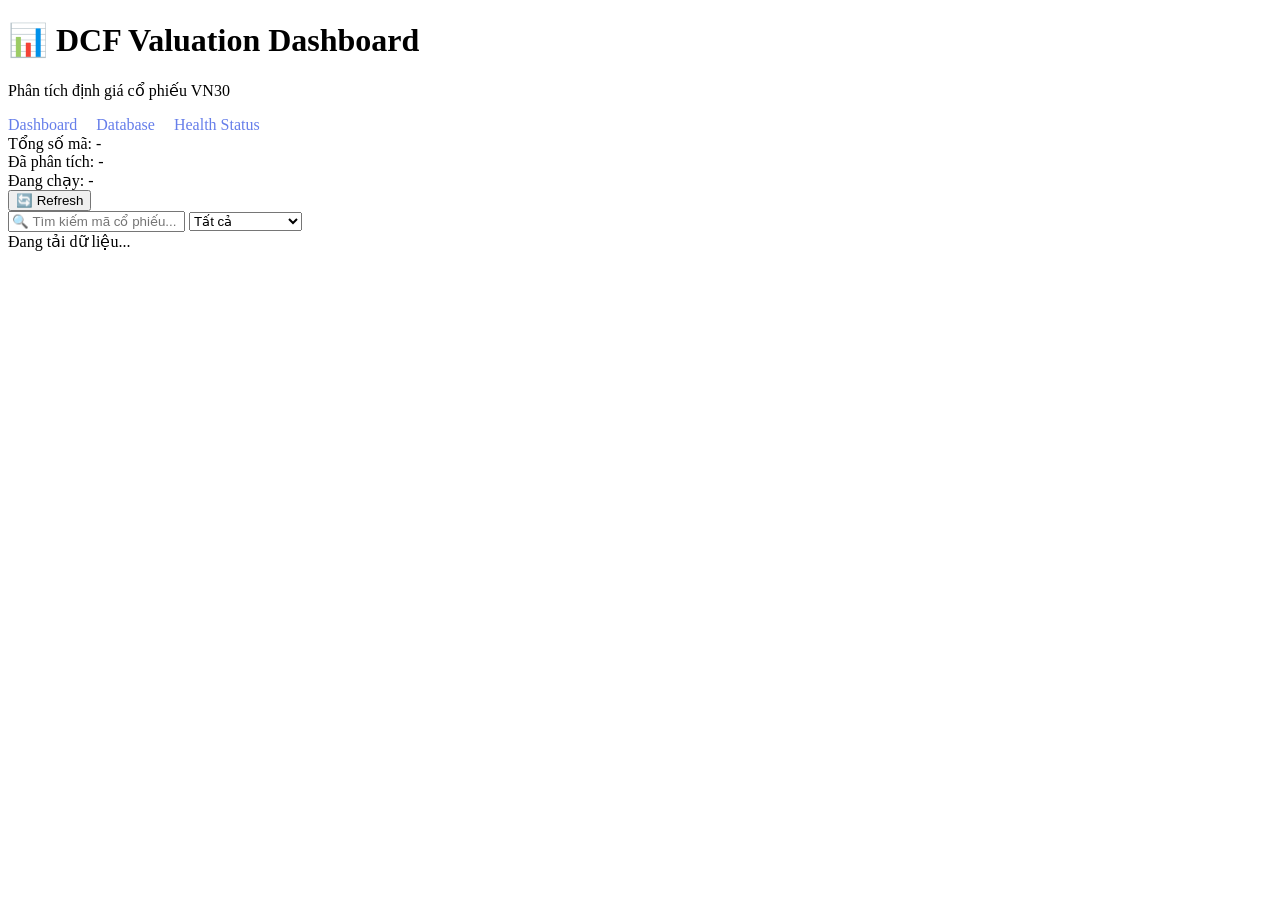
==== services/frontend/index.html @ e3fcd74a "update database, redis cache, document" ====
<!DOCTYPE html>
<html lang="vi">
<head>
    <meta charset="UTF-8">
    <meta name="viewport" content="width=device-width, initial-scale=1.0">
    <title>DCF Analysis Dashboard</title>
    <link rel="stylesheet" href="/static/css/style.css">
</head>
<body>
    <div class="container">
        <header>
            <h1>📊 DCF Valuation Dashboard</h1>
            <p class="subtitle">Phân tích định giá cổ phiếu VN30</p>
            <nav style="margin-top: 15px;">
                <a href="index.html" style="margin-right: 15px; color: #667eea; text-decoration: none;">Dashboard</a>
                <a href="static/database.html" style="margin-right: 15px; color: #667eea; text-decoration: none;">Database</a>
                <a href="static/health.html" style="color: #667eea; text-decoration: none;">Health Status</a>
            </nav>
        </header>

        <div class="status-bar">
            <div class="status-item">
                <span class="status-label">Tổng số mã:</span>
                <span class="status-value" id="total-stocks">-</span>
            </div>
            <div class="status-item">
                <span class="status-label">Đã phân tích:</span>
                <span class="status-value" id="analyzed-stocks">-</span>
            </div>
            <div class="status-item">
                <span class="status-label">Đang chạy:</span>
                <span class="status-value running" id="running-stocks">-</span>
            </div>
            <button class="btn-refresh" onclick="loadStocks()">🔄 Refresh</button>
        </div>

        <div class="filters">
            <input type="text" id="search-input" placeholder="🔍 Tìm kiếm mã cổ phiếu..." onkeyup="filterStocks()">
            <select id="filter-status" onchange="filterStocks()">
                <option value="all">Tất cả</option>
                <option value="has-result">Đã phân tích</option>
                <option value="no-result">Chưa phân tích</option>
                <option value="running">Đang chạy</option>
            </select>
        </div>

        <div class="stocks-grid" id="stocks-grid">
            <div class="loading">Đang tải dữ liệu...</div>
        </div>
    </div>

    <script src="/static/js/app.js"></script>
</body>
</html>
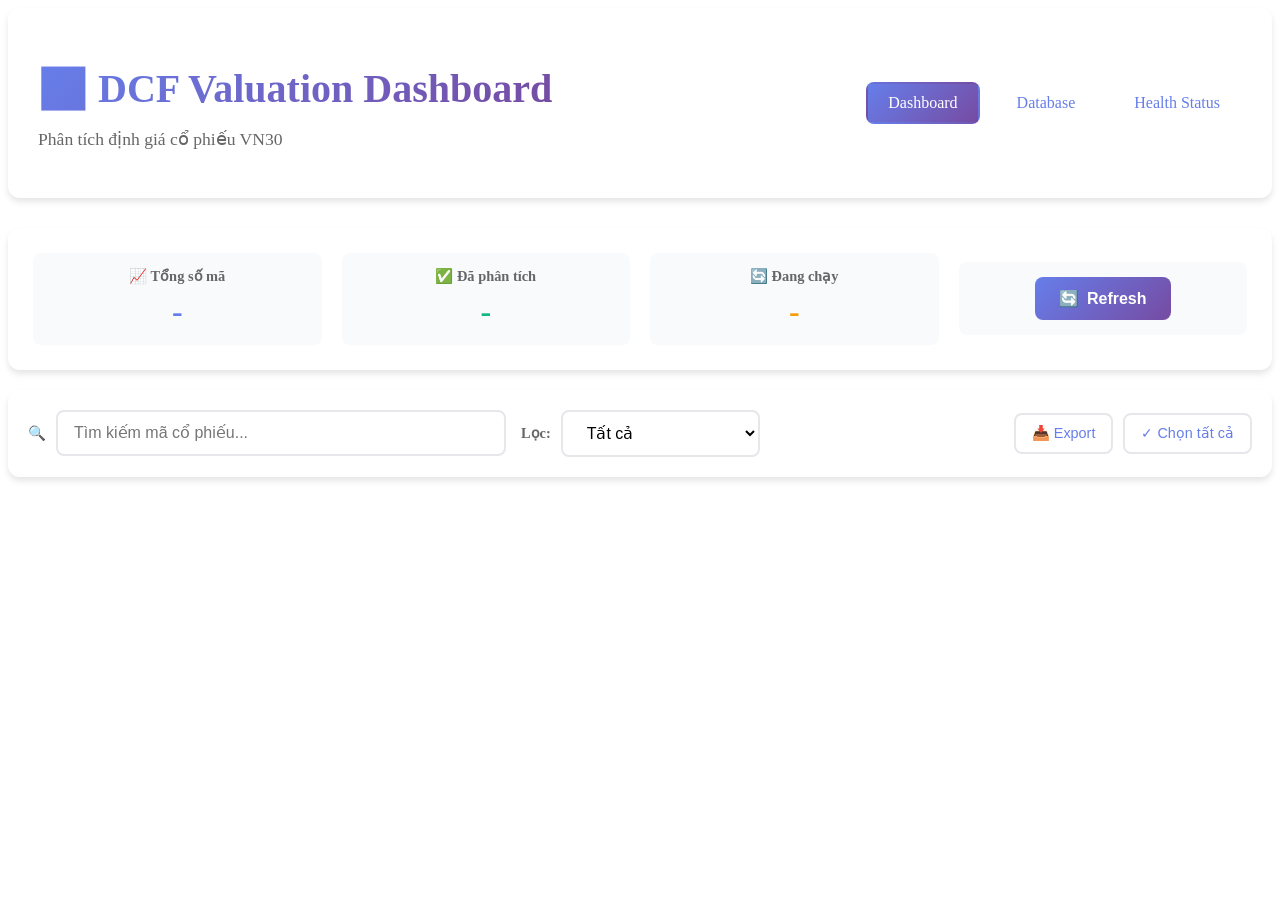
==== commit eb9d340e: "improve rate limit handling for vnstock API" ====
--- a/services/frontend/index.html
+++ b/services/frontend/index.html
@@ -5,51 +5,671 @@
     <meta name="viewport" content="width=device-width, initial-scale=1.0">
     <title>DCF Analysis Dashboard</title>
     <link rel="stylesheet" href="/static/css/style.css">
+    <style>
+        /* Enhanced Header */
+        header {
+            background: white;
+            border-radius: 12px;
+            padding: 30px;
+            margin-bottom: 30px;
+            box-shadow: 0 4px 6px rgba(0,0,0,0.1);
+            display: flex;
+            justify-content: space-between;
+            align-items: center;
+            flex-wrap: wrap;
+            gap: 20px;
+        }
+
+        .header-left h1 {
+            font-size: 2.5em;
+            margin-bottom: 8px;
+            background: linear-gradient(135deg, #667eea 0%, #764ba2 100%);
+            -webkit-background-clip: text;
+            -webkit-text-fill-color: transparent;
+            background-clip: text;
+        }
+
+        .subtitle {
+            font-size: 1.1em;
+            color: #666;
+        }
+
+        .nav-links {
+            display: flex;
+            gap: 15px;
+            flex-wrap: wrap;
+        }
+
+        .nav-links a {
+            color: #667eea;
+            text-decoration: none;
+            padding: 10px 20px;
+            border-radius: 8px;
+            font-weight: 500;
+            transition: all 0.2s;
+            border: 2px solid transparent;
+        }
+
+        .nav-links a:hover {
+            background: #f3f4f6;
+            border-color: #667eea;
+            transform: translateY(-2px);
+        }
+
+        .nav-links a.active {
+            background: linear-gradient(135deg, #667eea 0%, #764ba2 100%);
+            color: white;
+        }
+
+        /* Enhanced Status Bar */
+        .status-bar {
+            background: white;
+            border-radius: 12px;
+            padding: 25px;
+            margin-bottom: 20px;
+            box-shadow: 0 4px 6px rgba(0,0,0,0.1);
+            display: grid;
+            grid-template-columns: repeat(auto-fit, minmax(200px, 1fr));
+            gap: 20px;
+            align-items: center;
+        }
+
+        .status-item {
+            display: flex;
+            flex-direction: column;
+            align-items: center;
+            padding: 15px;
+            background: #f9fafb;
+            border-radius: 8px;
+            transition: all 0.3s;
+        }
+
+        .status-item:hover {
+            background: #f3f4f6;
+            transform: translateY(-2px);
+        }
+
+        .status-label {
+            font-weight: 600;
+            color: #666;
+            font-size: 0.9em;
+            margin-bottom: 8px;
+        }
+
+        .status-value {
+            font-size: 2em;
+            font-weight: bold;
+            color: #667eea;
+        }
+
+        .status-value.running {
+            color: #f59e0b;
+            animation: pulse 2s infinite;
+        }
+
+        .status-value.success {
+            color: #10b981;
+        }
+
+        .status-value.warning {
+            color: #f59e0b;
+        }
+
+        .btn-refresh {
+            background: linear-gradient(135deg, #667eea 0%, #764ba2 100%);
+            color: white;
+            border: none;
+            padding: 12px 24px;
+            border-radius: 8px;
+            cursor: pointer;
+            font-size: 1em;
+            font-weight: 600;
+            transition: all 0.3s;
+            display: flex;
+            align-items: center;
+            gap: 8px;
+        }
+
+        .btn-refresh:hover {
+            transform: translateY(-2px);
+            box-shadow: 0 4px 12px rgba(102, 126, 234, 0.4);
+        }
+
+        .btn-refresh:disabled {
+            opacity: 0.6;
+            cursor: not-allowed;
+            transform: none;
+        }
+
+        /* Enhanced Filters */
+        .filters {
+            background: white;
+            border-radius: 12px;
+            padding: 20px;
+            margin-bottom: 20px;
+            box-shadow: 0 4px 6px rgba(0,0,0,0.1);
+            display: flex;
+            gap: 15px;
+            flex-wrap: wrap;
+            align-items: center;
+        }
+
+        .filter-group {
+            display: flex;
+            align-items: center;
+            gap: 10px;
+            flex: 1;
+            min-width: 200px;
+        }
+
+        .filter-group label {
+            font-weight: 600;
+            color: #666;
+            font-size: 0.9em;
+            white-space: nowrap;
+        }
+
+        #search-input {
+            flex: 1;
+            padding: 12px 16px;
+            border: 2px solid #e5e7eb;
+            border-radius: 8px;
+            font-size: 1em;
+            transition: all 0.3s;
+        }
+
+        #search-input:focus {
+            outline: none;
+            border-color: #667eea;
+            box-shadow: 0 0 0 3px rgba(102, 126, 234, 0.1);
+        }
+
+        #filter-status {
+            padding: 12px 20px;
+            border: 2px solid #e5e7eb;
+            border-radius: 8px;
+            font-size: 1em;
+            cursor: pointer;
+            background: white;
+            transition: all 0.3s;
+            min-width: 150px;
+        }
+
+        #filter-status:focus {
+            outline: none;
+            border-color: #667eea;
+            box-shadow: 0 0 0 3px rgba(102, 126, 234, 0.1);
+        }
+
+        .quick-actions {
+            display: flex;
+            gap: 10px;
+            flex-wrap: wrap;
+        }
+
+        .btn-action {
+            padding: 10px 16px;
+            border: 2px solid #e5e7eb;
+            border-radius: 8px;
+            background: white;
+            cursor: pointer;
+            font-size: 0.9em;
+            font-weight: 500;
+            color: #667eea;
+            transition: all 0.2s;
+        }
+
+        .btn-action:hover {
+            border-color: #667eea;
+            background: #f3f4f6;
+        }
+
+        /* Enhanced Stock Cards */
+        .stock-card {
+            background: white;
+            border-radius: 12px;
+            padding: 25px;
+            box-shadow: 0 4px 6px rgba(0,0,0,0.1);
+            transition: all 0.3s ease;
+            cursor: pointer;
+            position: relative;
+            overflow: hidden;
+            border-left: 5px solid transparent;
+        }
+
+        .stock-card::before {
+            content: '';
+            position: absolute;
+            top: 0;
+            left: 0;
+            right: 0;
+            height: 3px;
+            background: #e5e7eb;
+            transition: background 0.3s;
+        }
+
+        .stock-card.has-result::before {
+            background: #10b981;
+        }
+
+        .stock-card.running::before {
+            background: #f59e0b;
+            animation: pulse-bar 2s infinite;
+        }
+
+        .stock-card.no-result::before {
+            background: #6b7280;
+        }
+
+        @keyframes pulse-bar {
+            0%, 100% { opacity: 1; }
+            50% { opacity: 0.5; }
+        }
+
+        .stock-card:hover {
+            transform: translateY(-5px);
+            box-shadow: 0 12px 24px rgba(0,0,0,0.15);
+        }
+
+        .stock-header {
+            display: flex;
+            justify-content: space-between;
+            align-items: center;
+            margin-bottom: 20px;
+        }
+
+        .ticker {
+            font-size: 2em;
+            font-weight: bold;
+            background: linear-gradient(135deg, #667eea 0%, #764ba2 100%);
+            -webkit-background-clip: text;
+            -webkit-text-fill-color: transparent;
+            background-clip: text;
+        }
+
+        .status-badge {
+            padding: 6px 14px;
+            border-radius: 20px;
+            font-size: 0.85em;
+            font-weight: 600;
+            text-transform: uppercase;
+        }
+
+        .status-badge.running {
+            background: #fef3c7;
+            color: #92400e;
+        }
+
+        .status-badge.completed {
+            background: #d1fae5;
+            color: #065f46;
+        }
+
+        .status-badge.pending {
+            background: #f3f4f6;
+            color: #374151;
+        }
+
+        .stock-info {
+            display: grid;
+            grid-template-columns: repeat(2, 1fr);
+            gap: 15px;
+            margin-bottom: 20px;
+        }
+
+        .info-item {
+            display: flex;
+            flex-direction: column;
+            padding: 12px;
+            background: #f9fafb;
+            border-radius: 8px;
+            transition: background 0.2s;
+        }
+
+        .info-item:hover {
+            background: #f3f4f6;
+        }
+
+        .info-label {
+            font-size: 0.85em;
+            color: #6b7280;
+            margin-bottom: 6px;
+            font-weight: 500;
+        }
+
+        .info-value {
+            font-size: 1.2em;
+            font-weight: 600;
+            color: #111827;
+        }
+
+        .info-value.positive {
+            color: #10b981;
+        }
+
+        .info-value.negative {
+            color: #ef4444;
+        }
+
+        .upside-badge {
+            display: inline-block;
+            padding: 10px 18px;
+            border-radius: 8px;
+            font-weight: 600;
+            font-size: 1.2em;
+            margin-top: 15px;
+            text-align: center;
+            width: 100%;
+        }
+
+        .upside-badge.positive {
+            background: linear-gradient(135deg, #d1fae5 0%, #a7f3d0 100%);
+            color: #065f46;
+        }
+
+        .upside-badge.negative {
+            background: linear-gradient(135deg, #fee2e2 0%, #fecaca 100%);
+            color: #991b1b;
+        }
+
+        .stock-actions {
+            margin-top: 20px;
+            display: flex;
+            gap: 10px;
+            padding-top: 20px;
+            border-top: 1px solid #e5e7eb;
+        }
+
+        .btn-run-dcf {
+            flex: 1;
+            padding: 12px;
+            background: linear-gradient(135deg, #667eea 0%, #764ba2 100%);
+            color: white;
+            border: none;
+            border-radius: 8px;
+            cursor: pointer;
+            font-size: 0.95em;
+            font-weight: 600;
+            transition: all 0.3s ease;
+            position: relative;
+            display: flex;
+            align-items: center;
+            justify-content: center;
+            gap: 8px;
+        }
+
+        .btn-run-dcf:hover:not(:disabled) {
+            transform: translateY(-2px);
+            box-shadow: 0 4px 12px rgba(102, 126, 234, 0.4);
+        }
+
+        .btn-run-dcf:disabled {
+            opacity: 0.7;
+            cursor: not-allowed;
+            background: #95a5a6;
+        }
+
+        .btn {
+            padding: 12px 20px;
+            border: none;
+            border-radius: 8px;
+            font-weight: 600;
+            cursor: pointer;
+            transition: all 0.3s;
+            font-size: 0.9em;
+        }
+
+        .btn-primary {
+            background: #667eea;
+            color: white;
+        }
+
+        .btn-primary:hover {
+            background: #5568d3;
+            transform: translateY(-2px);
+        }
+
+        .btn-secondary {
+            background: #e5e7eb;
+            color: #374151;
+        }
+
+        .btn-secondary:hover {
+            background: #d1d5db;
+        }
+
+        .loading {
+            grid-column: 1 / -1;
+            text-align: center;
+            padding: 60px 20px;
+            color: white;
+            font-size: 1.2em;
+        }
+
+        .loading-spinner {
+            border: 4px solid rgba(255, 255, 255, 0.3);
+            border-top: 4px solid white;
+            border-radius: 50%;
+            width: 50px;
+            height: 50px;
+            animation: spin 1s linear infinite;
+            margin: 0 auto 20px;
+        }
+
+        @keyframes spin {
+            0% { transform: rotate(0deg); }
+            100% { transform: rotate(360deg); }
+        }
+
+        .empty-state {
+            grid-column: 1 / -1;
+            text-align: center;
+            padding: 60px 20px;
+            color: white;
+        }
+
+        .empty-state-icon {
+            font-size: 4em;
+            margin-bottom: 20px;
+        }
+
+        .last-updated {
+            font-size: 0.85em;
+            color: #6b7280;
+            margin-top: 15px;
+            text-align: center;
+        }
+
+        /* Responsive */
+        @media (max-width: 768px) {
+            header {
+                flex-direction: column;
+                text-align: center;
+            }
+
+            .status-bar {
+                grid-template-columns: 1fr;
+            }
+
+            .filters {
+                flex-direction: column;
+            }
+
+            .filter-group {
+                width: 100%;
+            }
+
+            .stocks-grid {
+                grid-template-columns: 1fr;
+            }
+
+            .stock-info {
+                grid-template-columns: 1fr;
+            }
+        }
+
+        /* Stats Summary */
+        .stats-summary {
+            background: white;
+            border-radius: 12px;
+            padding: 20px;
+            margin-bottom: 20px;
+            box-shadow: 0 4px 6px rgba(0,0,0,0.1);
+            display: grid;
+            grid-template-columns: repeat(auto-fit, minmax(150px, 1fr));
+            gap: 15px;
+        }
+
+        .stat-item {
+            text-align: center;
+            padding: 15px;
+            background: #f9fafb;
+            border-radius: 8px;
+        }
+
+        .stat-value {
+            font-size: 2em;
+            font-weight: bold;
+            color: #667eea;
+            margin-bottom: 5px;
+        }
+
+        .stat-label {
+            font-size: 0.9em;
+            color: #666;
+        }
+    </style>
 </head>
 <body>
     <div class="container">
         <header>
-            <h1>📊 DCF Valuation Dashboard</h1>
-            <p class="subtitle">Phân tích định giá cổ phiếu VN30</p>
-            <nav style="margin-top: 15px;">
-                <a href="index.html" style="margin-right: 15px; color: #667eea; text-decoration: none;">Dashboard</a>
-                <a href="static/database.html" style="margin-right: 15px; color: #667eea; text-decoration: none;">Database</a>
-                <a href="static/health.html" style="color: #667eea; text-decoration: none;">Health Status</a>
+            <div class="header-left">
+                <h1>📊 DCF Valuation Dashboard</h1>
+                <p class="subtitle">Phân tích định giá cổ phiếu VN30</p>
+            </div>
+            <nav class="nav-links">
+                <a href="/" class="active">Dashboard</a>
+                <a href="/static/database.html">Database</a>
+                <a href="/static/health.html">Health Status</a>
             </nav>
         </header>
 
         <div class="status-bar">
             <div class="status-item">
-                <span class="status-label">Tổng số mã:</span>
+                <span class="status-label">📈 Tổng số mã</span>
                 <span class="status-value" id="total-stocks">-</span>
             </div>
             <div class="status-item">
-                <span class="status-label">Đã phân tích:</span>
-                <span class="status-value" id="analyzed-stocks">-</span>
+                <span class="status-label">✅ Đã phân tích</span>
+                <span class="status-value success" id="analyzed-stocks">-</span>
             </div>
             <div class="status-item">
-                <span class="status-label">Đang chạy:</span>
+                <span class="status-label">🔄 Đang chạy</span>
                 <span class="status-value running" id="running-stocks">-</span>
             </div>
-            <button class="btn-refresh" onclick="loadStocks()">🔄 Refresh</button>
+            <div class="status-item">
+                <button class="btn-refresh" onclick="loadStocks()" id="refreshBtn">
+                    <span>🔄</span> Refresh
+                </button>
+            </div>
         </div>
 
         <div class="filters">
-            <input type="text" id="search-input" placeholder="🔍 Tìm kiếm mã cổ phiếu..." onkeyup="filterStocks()">
-            <select id="filter-status" onchange="filterStocks()">
-                <option value="all">Tất cả</option>
-                <option value="has-result">Đã phân tích</option>
-                <option value="no-result">Chưa phân tích</option>
-                <option value="running">Đang chạy</option>
-            </select>
+            <div class="filter-group">
+                <label for="search-input">🔍</label>
+                <input type="text" id="search-input" placeholder="Tìm kiếm mã cổ phiếu..." onkeyup="filterStocks()">
+            </div>
+            <div class="filter-group">
+                <label for="filter-status">Lọc:</label>
+                <select id="filter-status" onchange="filterStocks()">
+                    <option value="all">Tất cả</option>
+                    <option value="has-result">✅ Đã phân tích</option>
+                    <option value="no-result">⏳ Chưa phân tích</option>
+                    <option value="running">🔄 Đang chạy</option>
+                </select>
+            </div>
+            <div class="quick-actions">
+                <button class="btn-action" onclick="exportData()">📥 Export</button>
+                <button class="btn-action" onclick="selectAll()">✓ Chọn tất cả</button>
+            </div>
         </div>
 
         <div class="stocks-grid" id="stocks-grid">
-            <div class="loading">Đang tải dữ liệu...</div>
+            <div class="loading">
+                <div class="loading-spinner"></div>
+                <p>Đang tải dữ liệu...</p>
+            </div>
         </div>
     </div>
 
     <script src="/static/js/app.js"></script>
+    <script>
+        // Enhanced functions
+        function exportData() {
+            if (typeof allStocks === 'undefined' || allStocks.length === 0) {
+                if (typeof showNotification !== 'undefined') {
+                    showNotification('Không có dữ liệu để xuất', 'warning');
+                } else {
+                    alert('Không có dữ liệu để xuất');
+                }
+                return;
+            }
+
+            const dataStr = JSON.stringify({
+                export_date: new Date().toISOString(),
+                total: allStocks.length,
+                stocks: allStocks
+            }, null, 2);
+            
+            const dataBlob = new Blob([dataStr], { type: 'application/json' });
+            const url = URL.createObjectURL(dataBlob);
+            const link = document.createElement('a');
+            link.href = url;
+            link.download = `dcf-stocks-${new Date().toISOString().split('T')[0]}.json`;
+            link.click();
+            URL.revokeObjectURL(url);
+            
+            if (typeof showNotification !== 'undefined') {
+                showNotification('Đã xuất dữ liệu thành công', 'success');
+            }
+        }
+
+        function selectAll() {
+            if (typeof showNotification !== 'undefined') {
+                showNotification('Tính năng đang phát triển', 'info');
+            } else {
+                alert('Tính năng đang phát triển');
+            }
+        }
+
+        // Enhance loadStocks with loading state
+        document.addEventListener('DOMContentLoaded', function() {
+            const refreshBtn = document.getElementById('refreshBtn');
+            if (refreshBtn && typeof loadStocks !== 'undefined') {
+                const originalLoadStocks = loadStocks;
+                window.loadStocks = async function() {
+                    refreshBtn.disabled = true;
+                    refreshBtn.innerHTML = '<span>⏳</span> Đang tải...';
+                    
+                    try {
+                        await originalLoadStocks();
+                        
+                        // Add last updated timestamp
+                        const grid = document.getElementById('stocks-grid');
+                        const existing = grid.querySelector('.last-updated');
+                        if (existing) existing.remove();
+                        
+                        const timestamp = document.createElement('div');
+                        timestamp.className = 'last-updated';
+                        timestamp.textContent = `Cập nhật lần cuối: ${new Date().toLocaleString('vi-VN')}`;
+                        grid.appendChild(timestamp);
+                    } finally {
+                        refreshBtn.disabled = false;
+                        refreshBtn.innerHTML = '<span>🔄</span> Refresh';
+                    }
+                };
+            }
+        });
+    </script>
 </body>
 </html>
-
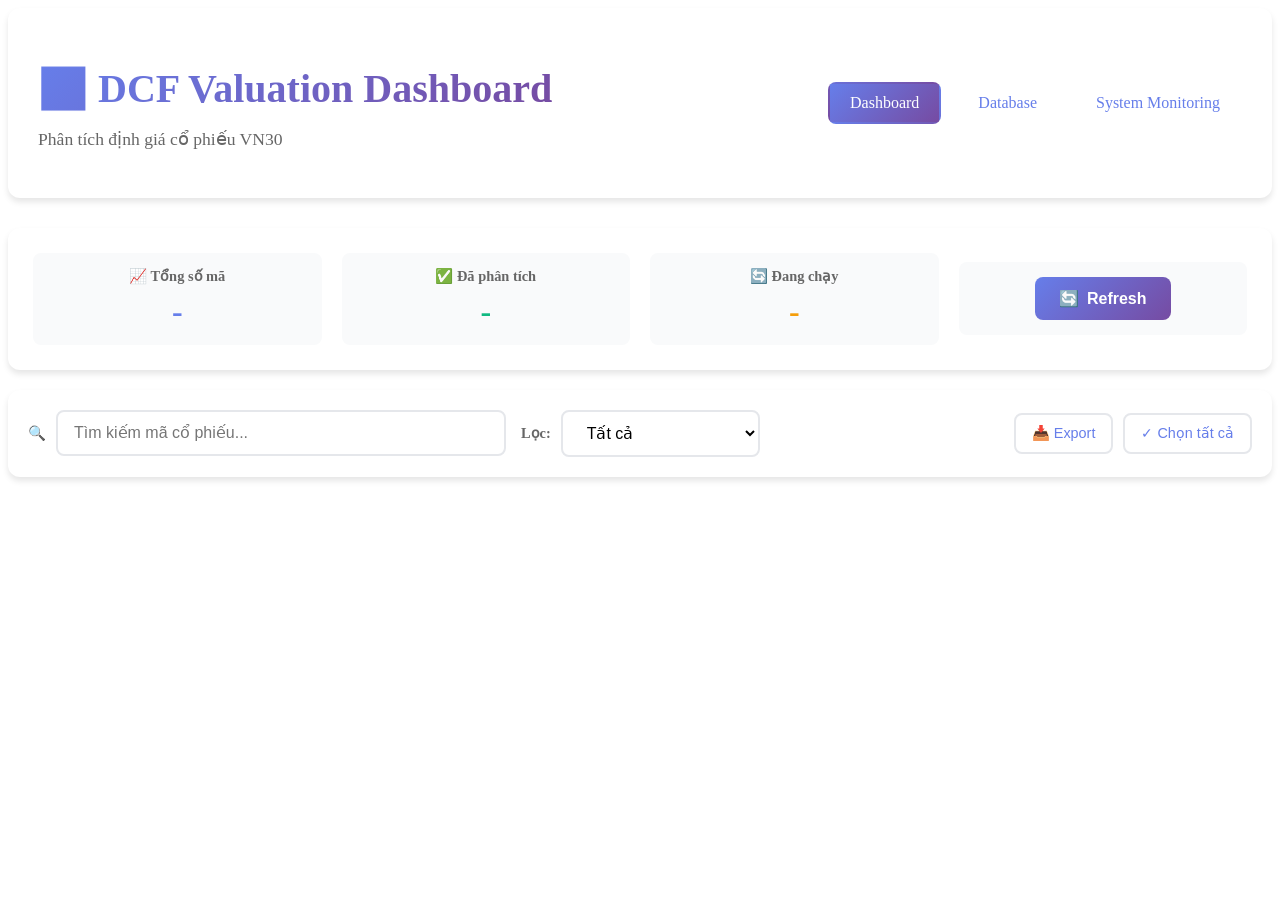
==== commit 3e2cf9ca: "update monitor" ====
--- a/services/frontend/index.html
+++ b/services/frontend/index.html
@@ -4,7 +4,7 @@
     <meta charset="UTF-8">
     <meta name="viewport" content="width=device-width, initial-scale=1.0">
     <title>DCF Analysis Dashboard</title>
-    <link rel="stylesheet" href="/static/css/style.css">
+    <link rel="stylesheet" href="/static/css/style.css?v=20251230">
     <style>
         /* Enhanced Header */
         header {
@@ -550,7 +550,7 @@
             <nav class="nav-links">
                 <a href="/" class="active">Dashboard</a>
                 <a href="/static/database.html">Database</a>
-                <a href="/static/health.html">Health Status</a>
+                <a href="/static/monitoring.html">System Monitoring</a>
             </nav>
         </header>
 
@@ -602,7 +602,7 @@
         </div>
     </div>
 
-    <script src="/static/js/app.js"></script>
+    <script src="/static/js/app.js?v=20251230"></script>
     <script>
         // Enhanced functions
         function exportData() {
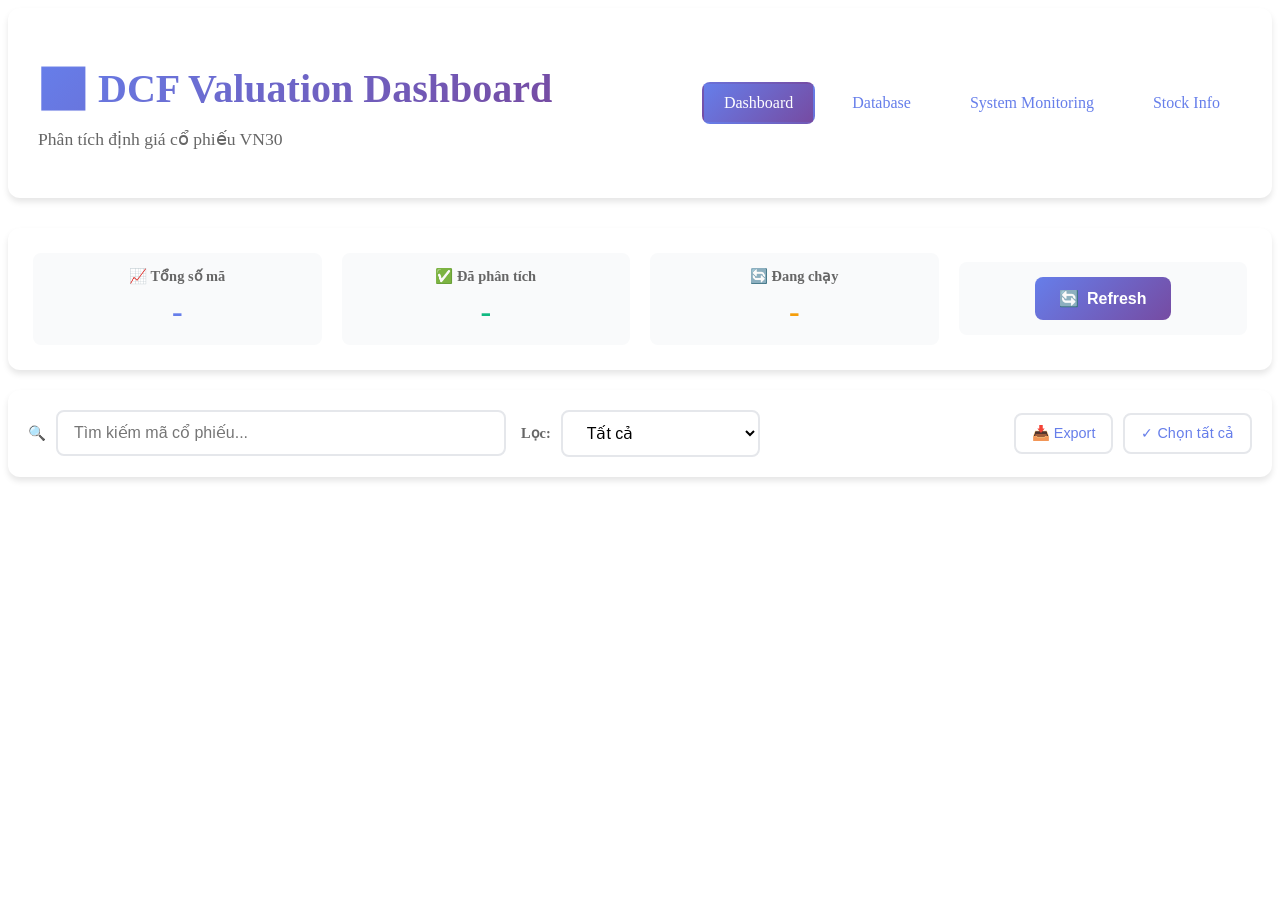
==== commit cbe5daae: "add stock_info" ====
--- a/services/frontend/index.html
+++ b/services/frontend/index.html
@@ -551,6 +551,7 @@
                 <a href="/" class="active">Dashboard</a>
                 <a href="/static/database.html">Database</a>
                 <a href="/static/monitoring.html">System Monitoring</a>
+                <a href="/static/stock-info.html">Stock Info</a>
             </nav>
         </header>
 
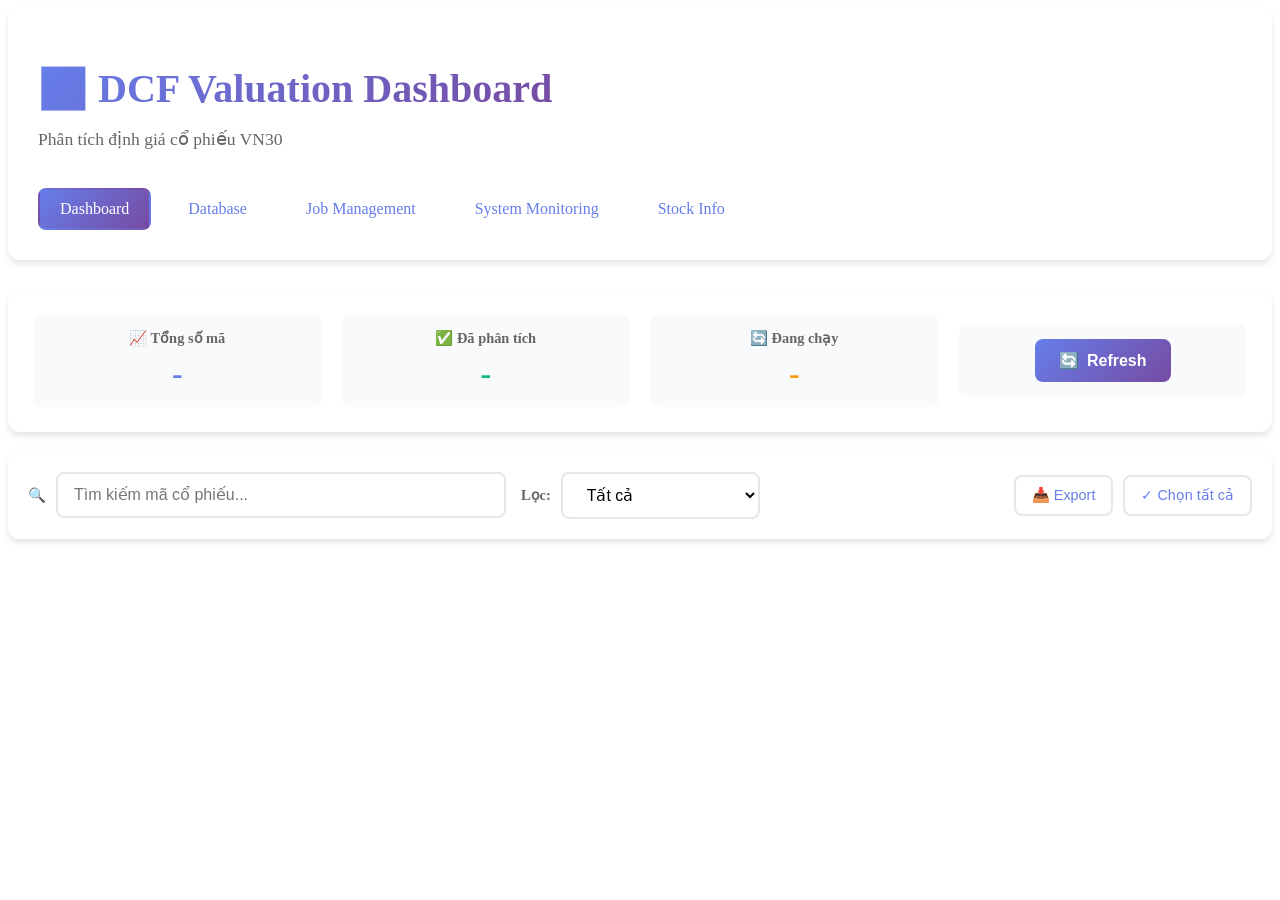
==== commit e55498ab: "sync service" ====
--- a/services/frontend/index.html
+++ b/services/frontend/index.html
@@ -550,6 +550,7 @@
             <nav class="nav-links">
                 <a href="/" class="active">Dashboard</a>
                 <a href="/static/database.html">Database</a>
+                <a href="/static/jobs.html">Job Management</a>
                 <a href="/static/monitoring.html">System Monitoring</a>
                 <a href="/static/stock-info.html">Stock Info</a>
             </nav>
@@ -662,7 +663,22 @@
                         
                         const timestamp = document.createElement('div');
                         timestamp.className = 'last-updated';
-                        timestamp.textContent = `Cập nhật lần cuối: ${new Date().toLocaleString('vi-VN')}`;
+                        // Format current time as GMT+7
+                        const now = new Date();
+                        const gmt7Offset = 7 * 60;
+                        const utcTime = now.getTime() + (now.getTimezoneOffset() * 60000);
+                        const gmt7Time = new Date(utcTime + (gmt7Offset * 60000));
+                        const formattedTime = gmt7Time.toLocaleString('vi-VN', {
+                            timeZone: 'Asia/Ho_Chi_Minh',
+                            year: 'numeric',
+                            month: '2-digit',
+                            day: '2-digit',
+                            hour: '2-digit',
+                            minute: '2-digit',
+                            second: '2-digit',
+                            hour12: false
+                        }) + ' GMT+7';
+                        timestamp.textContent = `Cập nhật lần cuối: ${formattedTime}`;
                         grid.appendChild(timestamp);
                     } finally {
                         refreshBtn.disabled = false;
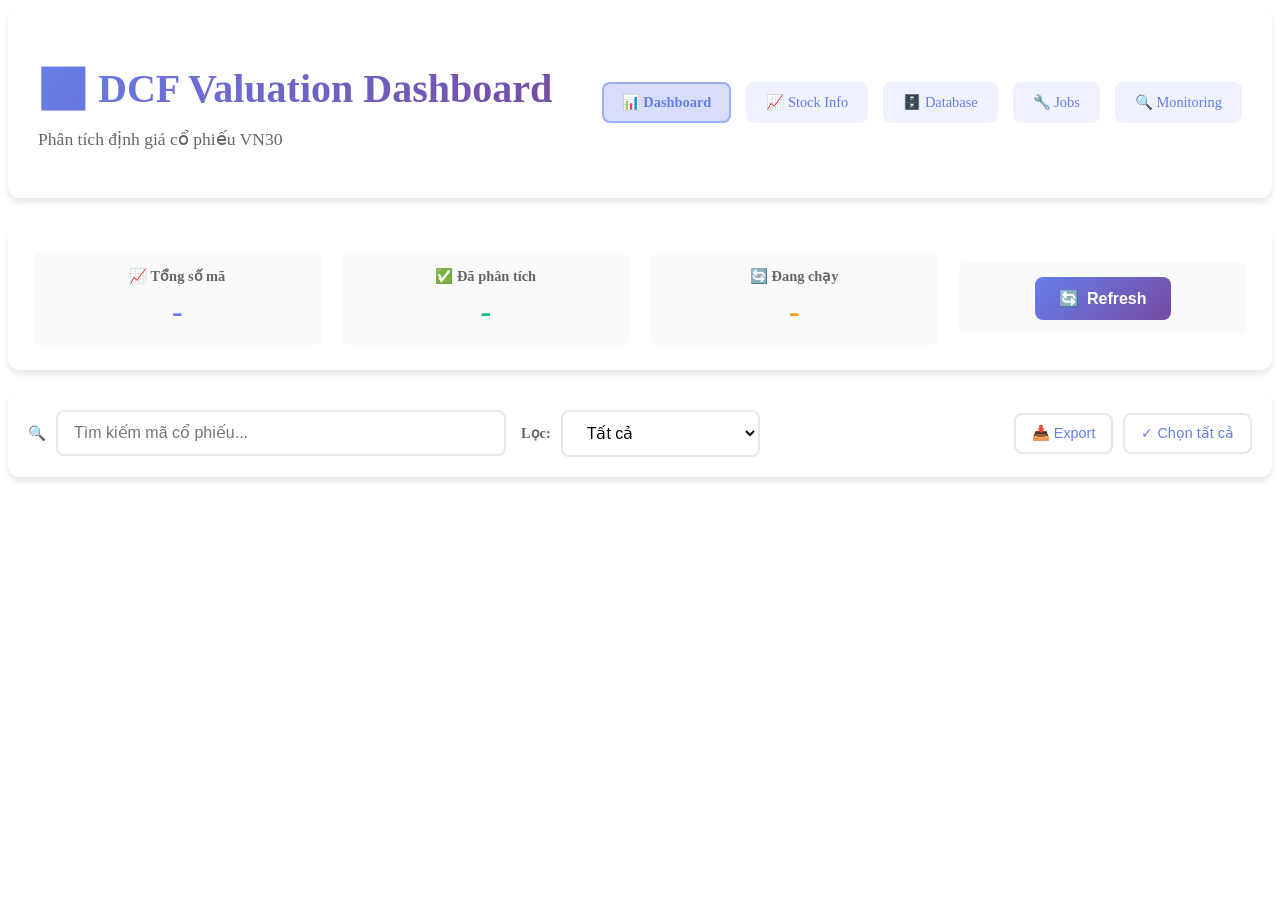
==== commit d31ac151: "update frontend" ====
--- a/services/frontend/index.html
+++ b/services/frontend/index.html
@@ -43,22 +43,25 @@
         .nav-links a {
             color: #667eea;
             text-decoration: none;
-            padding: 10px 20px;
-            border-radius: 8px;
+            padding: 10px 18px;
+            border-radius: 8px;
+            font-size: 0.9em;
             font-weight: 500;
-            transition: all 0.2s;
+            transition: all 0.3s;
+            background: rgba(102, 126, 234, 0.1);
             border: 2px solid transparent;
         }
 
         .nav-links a:hover {
-            background: #f3f4f6;
-            border-color: #667eea;
+            background: rgba(102, 126, 234, 0.2);
+            border-color: rgba(102, 126, 234, 0.3);
             transform: translateY(-2px);
         }
 
         .nav-links a.active {
-            background: linear-gradient(135deg, #667eea 0%, #764ba2 100%);
-            color: white;
+            background: rgba(102, 126, 234, 0.25);
+            border-color: rgba(102, 126, 234, 0.5);
+            font-weight: 600;
         }
 
         /* Enhanced Status Bar */
@@ -548,11 +551,11 @@
                 <p class="subtitle">Phân tích định giá cổ phiếu VN30</p>
             </div>
             <nav class="nav-links">
-                <a href="/" class="active">Dashboard</a>
-                <a href="/static/database.html">Database</a>
-                <a href="/static/jobs.html">Job Management</a>
-                <a href="/static/monitoring.html">System Monitoring</a>
-                <a href="/static/stock-info.html">Stock Info</a>
+                <a href="/" class="active">📊 Dashboard</a>
+                <a href="/static/stock-info.html">📈 Stock Info</a>
+                <a href="/static/database.html">🗄️ Database</a>
+                <a href="/static/jobs.html">🔧 Jobs</a>
+                <a href="/static/monitoring.html">🔍 Monitoring</a>
             </nav>
         </header>
 
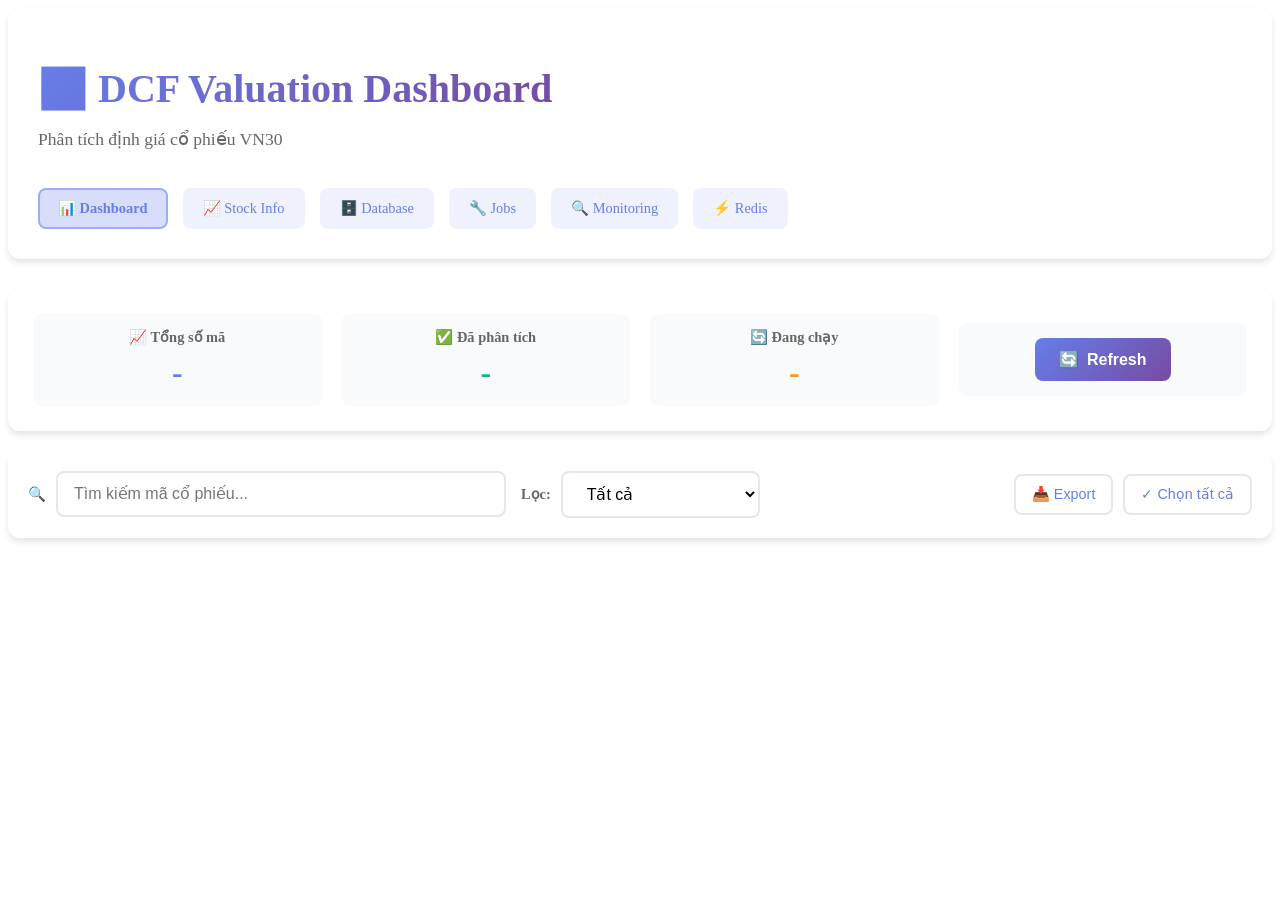
==== commit 9fb58d45: "add redis" ====
--- a/services/frontend/index.html
+++ b/services/frontend/index.html
@@ -556,6 +556,7 @@
                 <a href="/static/database.html">🗄️ Database</a>
                 <a href="/static/jobs.html">🔧 Jobs</a>
                 <a href="/static/monitoring.html">🔍 Monitoring</a>
+                <a href="/static/redis.html">⚡ Redis</a>
             </nav>
         </header>
 
